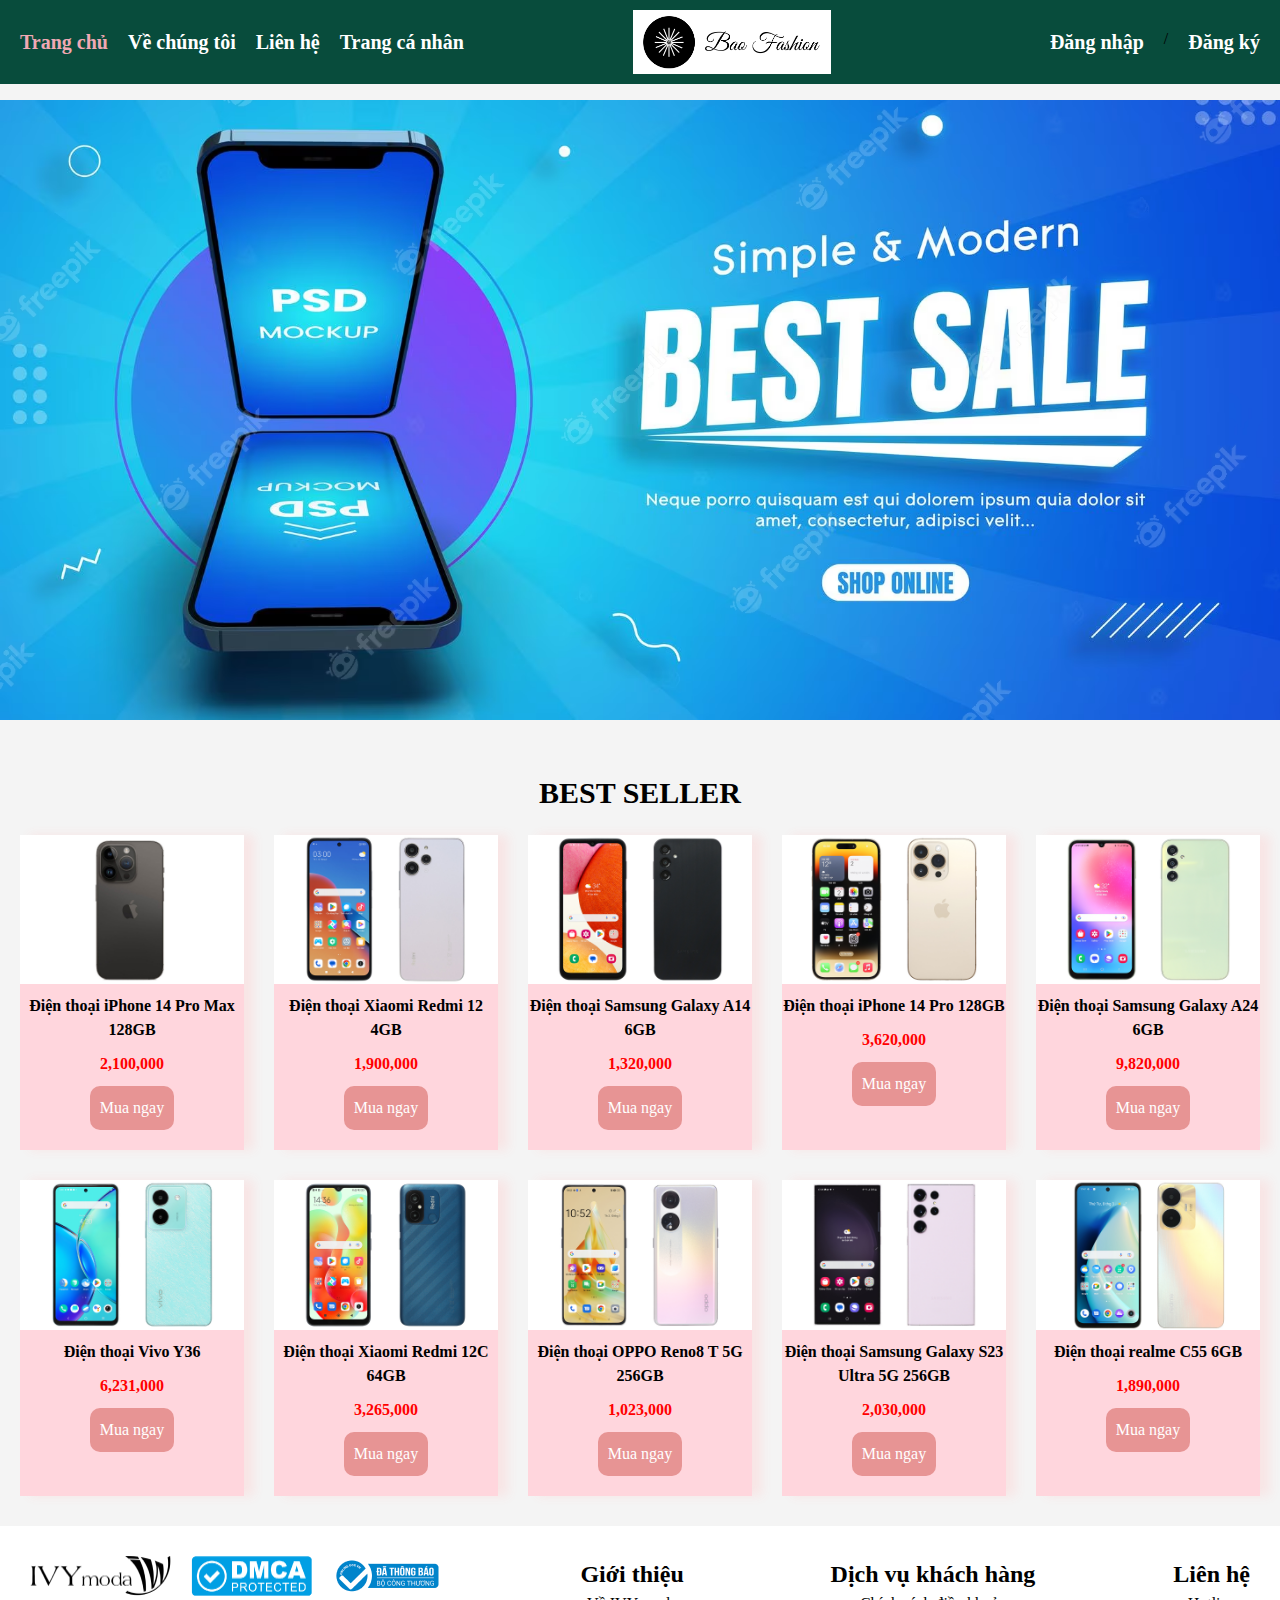
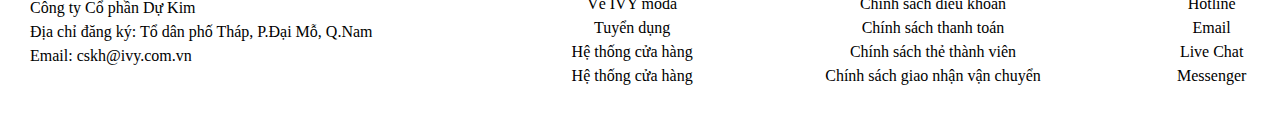
==== index.html @ 698d3289 "fix-ui" ====
<!DOCTYPE html>
<html lang="en">
<head>
    <meta charset="UTF-8">
    <meta http-equiv="X-UA-Compatible" content="IE=edge">
    <meta name="viewport" content="width=device-width, initial-scale=1.0">
    <link rel="stylesheet" href="./css/main.css">
    <link rel="stylesheet" href="https://cdn.jsdelivr.net/npm/bootstrap-icons@1.3.0/font/bootstrap-icons.css">
    <title>TaoBaoShop</title>
</head>
<body>
    <header>
        <div class="container">
            <nav>
                <ul>
                    <li><a href="index.html">Trang chủ</a></li>
                    <li><a href="#">Về chúng tôi</a></li>
                    <li><a href="#">Liên hệ</a></li>
                    <li><a href="profile.html">Trang cá nhân</a></li>
                </ul>
                <a class="logo-link" href="index.html"><img class="logo" src="./images/logo.png" alt="logo" style="width: 80%;">
                </a>
                <ul id="account">
                    <li><a href="login.html">Đăng nhập</a></li>
                    <span>/</span>
                    <li><a href="register.html">Đăng ký</a></li>
                </ul>
            </nav>
        </div>
    </header>
    <div class="main">
            <section class="hero">
                <div class="container"></div>
            </section>
            <section class="product">
                <div class="container">
                    <h3 class="h3">BEST SELLER</h3>
                    <div class="wrapper-product"></div>
                </div>
            </section>
            <div class="cart">
                <p class="item-card"></p>
                <a href="orders.html"><i class="bi bi-cart-check-fill"></i></a>
            </div>
    </div>
    <footer>
        <div class="container">
            <div class="logo">
                <div>
                    <img src="./images/logo-footer.png" alt="logo">
                    <img src="./images/img.png" alt="logo">
                    <img src="./images/img2.png" alt="logo">
                </div>
                <p>Công ty Cổ phần Dự Kim</p>
                <p>Địa chỉ đăng ký: Tổ dân phố Tháp, P.Đại Mỗ, Q.Nam</p>
                <p>Email: cskh@ivy.com.vn</p>
            </div>
            <ul class="foot__about">
                <li>Giới thiệu</li>
                <li>Về IVY moda</li>
                <li>Tuyển dụng</li>
                <li>Hệ thống cửa hàng</li>
                <li>Hệ thống cửa hàng</li>
            </ul>
            <ul class="foot__about">
                <li>Dịch vụ khách hàng</li>
                <li>Chính sách điều khoản</li>
                <li>Chính sách thanh toán</li>
                <li>Chính sách thẻ thành viên</li>
                <li>Chính sách giao nhận vận chuyển</li>
            </ul>
            <ul class="foot__about">
                <li>Liên hệ</li>
                <li>Hotline</li>
                <li>Email</li>
                <li>Live Chat</li>
                <li>Messenger</li>
            </ul>
        </div>
    </footer>
    <script src="script.js"></script>
</body>
</html>
---- css/main.css ----
/* Option 2: Import via CSS */
@import url("https://cdn.jsdelivr.net/npm/bootstrap-icons@1.3.0/font/bootstrap-icons.css");

/* reset css*/

/*
  1. Use a more-intuitive box-sizing model.
*/
*, *::before, *::after {
    box-sizing: border-box;
  }
  /*
    2. Remove default margin
  */
  * {
    margin: 0;
  }
  /*
    Typographic tweaks!
    3. Add accessible line-height
    4. Improve text rendering
  */
  body {
    line-height: 1.5;
    -webkit-font-smoothing: antialiased;
  }
  /*
    5. Improve media defaults
  */
  img, picture, video, canvas, svg {
    display: block;
    max-width: 100%;
  }

  ul {
    padding: 0;
  }
  /*
    6. Remove built-in form typography styles
  */
  input, button, textarea, select {
    font: inherit;
  }
  /*
    7. Avoid text overflows
  */
  p, h1, h2, h3, h4, h5, h6 {
    overflow-wrap: break-word;
  }
  /*
    8. Create a root stacking context
  */
  #root, #__next {
    isolation: isolate;
  }

/* variables */

:root {
    --primary-color: #ffffff;
    --secondary-color: red;
    --text-font-size: 16px;
    --title-font-size: 24px;
}

.container {
    max-width: 1240px;
    width: 100%;
    margin: 0 auto;
}

/* header style */

header {
    padding: 10px 0;
    position: fixed;
    z-index: 1000;
    background-color: #084c3c;
    width: 100%;
}

header .container nav ul {
    display: flex;
    list-style-type: none;
    gap: 20px;
}

nav ul li a {
    text-decoration: none;
    color: white;
    font-size: 20px;
    font-weight: 600;
}

nav ul li a:hover {
  color: rgb(240, 169, 180);
  transition: all ease-in-out 0.2s;
}

nav ul:first-of-type li:first-of-type a {
  color: rgb(240, 169, 180);
}

.logo-link {
  max-width: 20%;
}

nav {
    display: flex;
    align-items: center;
    justify-content: space-between;
}

/* footer style */

footer {
    padding: 30px;
}

footer .container {
    display: flex;
    justify-content: space-between;
}

.logo div {
    display: flex;
    gap: 20px;
}

.foot__about {
    text-align: center;
}

.foot__about li {
    list-style: none;
}

.foot__about li:first-of-type {
    font-weight: 600;
    font-size: 24px;
}

/* main style */

.main {
    background-color: #f4f4f4;
    padding-top: 100px;
}

.hero {
    width: 100%;
    height: 620px;
    background-size: cover;
    background-image: url("../images/hero.avif");
}

.product {
    margin-top: 50px;
}

.wrapper-product {
    display: flex;
    flex-flow: wrap;
}

.product__card{
    background:  rgb(255, 214, 221);
    box-shadow: 10px 0 10px 0 #f8e5e5;
}

.product__card {
    flex: 0 1 calc(20% - 24px);
    margin-right: 30px;
    margin-bottom: 30px;
}

.wrapper-product div:nth-of-type(5n + 5) {
    margin-right: 0;
}

.product .container h3{
    font-size: 30px;
    margin-bottom: 20px;
    text-align: center;
}

.product__card p{
    margin:  10px 0;
    text-align: center;
    font-weight: 600;
}

.product__card p:last-of-type{
    color: red;
}

.product__card div {
    text-align: center;
}

.product__card:hover {
    transform: scale(1.05);
    transition: all ease-in-out 0.5s;
    cursor: pointer;
}

.product__card div button {
    background-color: rgb(231, 148, 148);
    color: white;
    padding: 10px;
    cursor: pointer;
    border-radius: 10px;
    border: none;
    margin-bottom: 20px;
}

.product__card div button:hover{
    transform: scale(1.2);
    transition: all ease-in-out 0.3s;
}

.main .cart {
  position: fixed;
  z-index: 1000;
  bottom: 60px;
  right: 60px;
  position: fixed;
  z-index: 1000;
  cursor: pointer;
}

.bi {
  font-size: 40px;
  color: black;
}

.cart:hover {
  transform: scale(1.5);
  transition: all ease-in-out 0.5s;
}

.cart p {
  font-size: 20px;
  font-weight: 600;
  margin-bottom: -12px;
  margin-left: 14px;
}
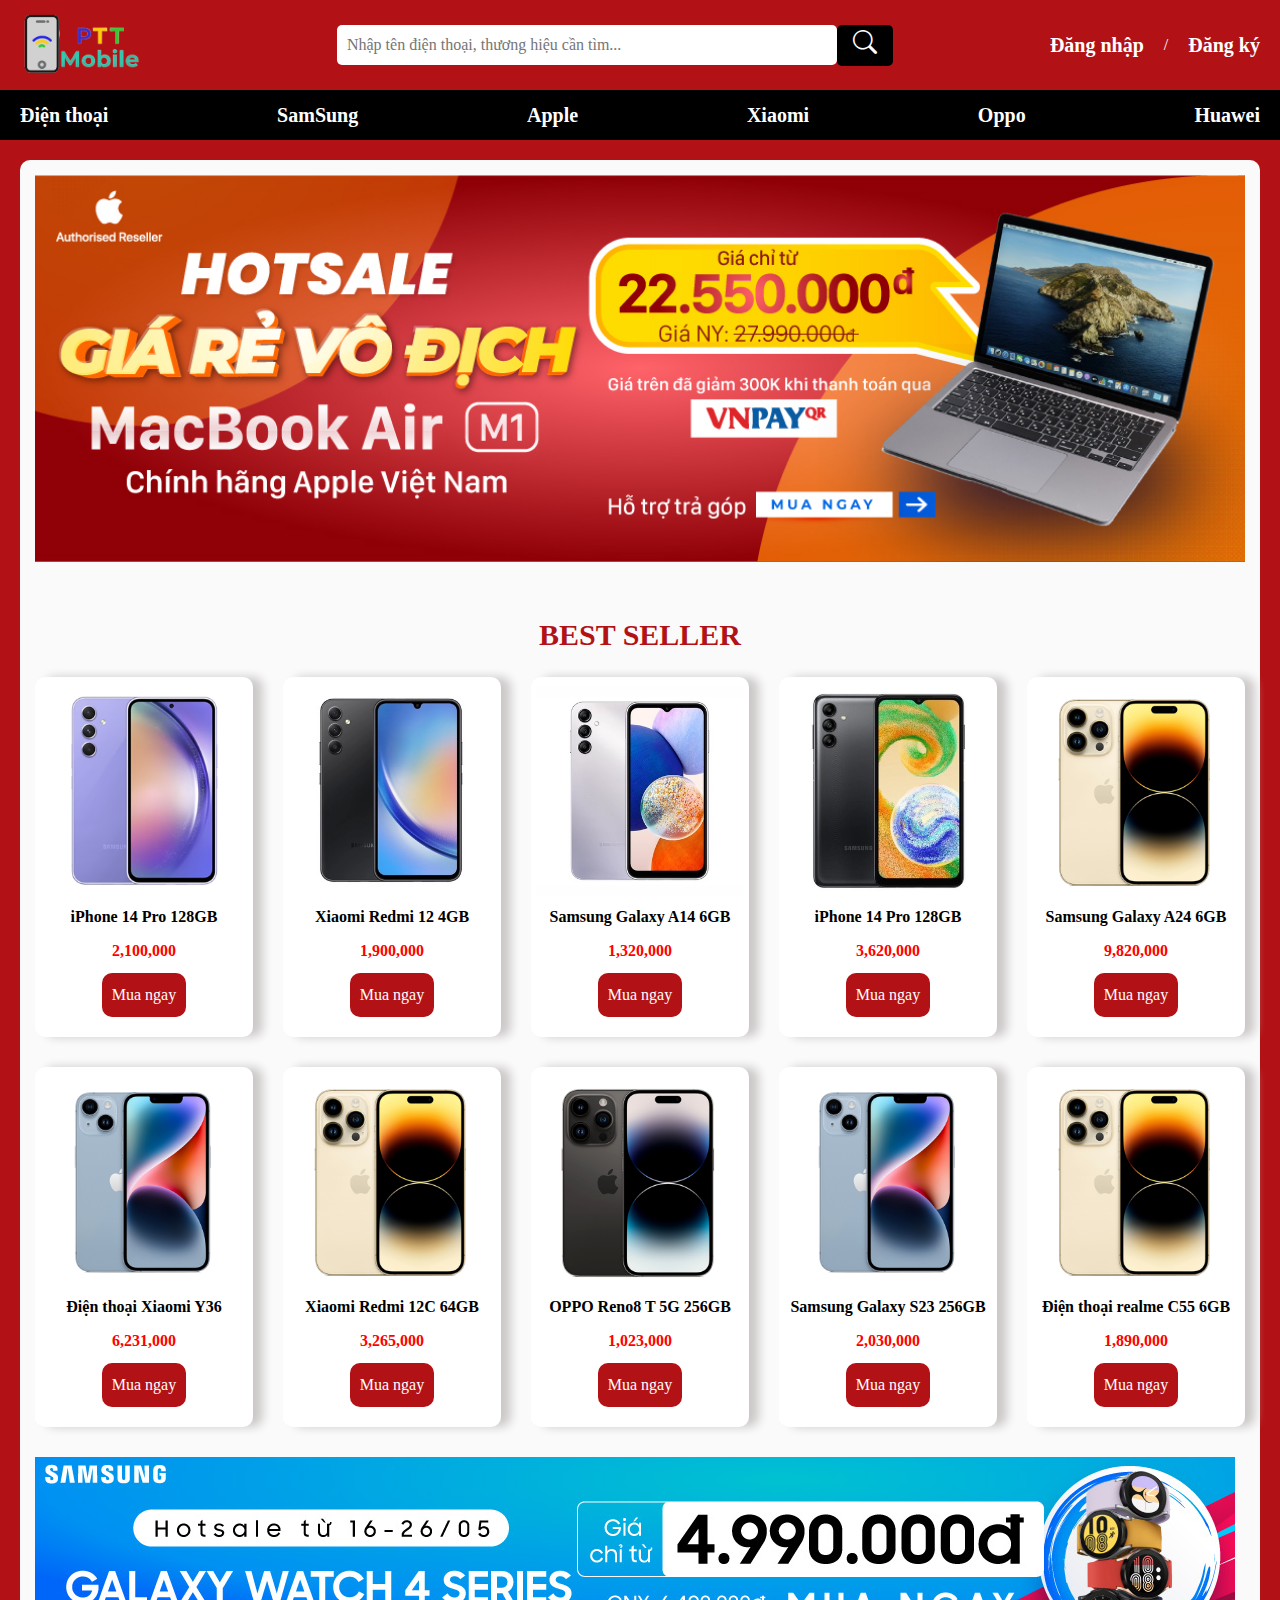
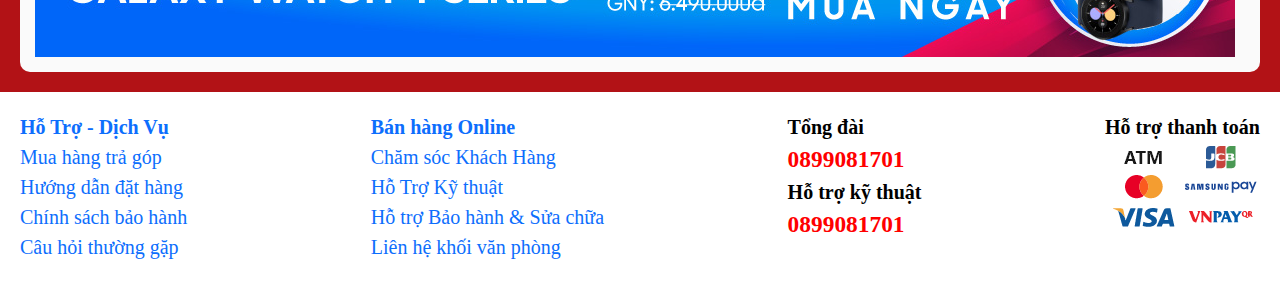
==== commit 7880a06d: "fix-ui" ====
--- a/index.html
+++ b/index.html
@@ -12,71 +12,101 @@
     <header>
         <div class="container">
             <nav>
-                <ul>
-                    <li><a href="index.html">Trang chủ</a></li>
-                    <li><a href="#">Về chúng tôi</a></li>
-                    <li><a href="#">Liên hệ</a></li>
-                    <li><a href="profile.html">Trang cá nhân</a></li>
-                </ul>
                 <a class="logo-link" href="index.html"><img class="logo" src="./images/logo.png" alt="logo" style="width: 80%;">
                 </a>
+                <div class="search">
+                    <input type="text" placeholder="Nhập tên điện thoại, thương hiệu cần tìm...">
+                    <div>
+                        <i class="bi bi-search"></i>
+                    </div>
+                </div>
                 <ul id="account">
-                    <li><a href="login.html">Đăng nhập</a></li>
+                    <li><a id="login-css" href="login.html">Đăng nhập</a></li>
                     <span>/</span>
                     <li><a href="register.html">Đăng ký</a></li>
                 </ul>
             </nav>
         </div>
+        <div class="topbar">
+            <div class="container">
+                <ul>
+                    <li><a href="">Điện thoại</a></li>
+                    <li><a href="">SamSung</a></li>
+                    <li><a href="">Apple</a></li>
+                    <li><a href="">Xiaomi</a></li>
+                    <li><a href="">Oppo</a></li>
+                    <li><a href="">Huawei</a></li>
+                </ul>
+            </div>
+        </div>
     </header>
     <div class="main">
+        <div class="content">
             <section class="hero">
-                <div class="container"></div>
+                <div class="container">
+                    <img src="./images/hero.jpg" alt="hero">
+                </div>
             </section>
             <section class="product">
+                    <div class="container">
+                        <h3 class="h3">BEST SELLER</h3>
+                        <div class="wrapper-product"></div>
+                    </div>
+            </section>
+            <div class="cart">
+                    <p style="color: white;" class="item-card"></p>
+                    <a href="orders.html"><i class="bi bi-cart-check-fill"></i></a>
+            </div>
+            <section class="qc">
                 <div class="container">
-                    <h3 class="h3">BEST SELLER</h3>
-                    <div class="wrapper-product"></div>
+                    <img src="./images/quangcao.jpg" alt="quangcao">
                 </div>
             </section>
-            <div class="cart">
-                <p class="item-card"></p>
-                <a href="orders.html"><i class="bi bi-cart-check-fill"></i></a>
-            </div>
+        </div>
     </div>
     <footer>
         <div class="container">
-            <div class="logo">
-                <div>
-                    <img src="./images/logo-footer.png" alt="logo">
-                    <img src="./images/img.png" alt="logo">
-                    <img src="./images/img2.png" alt="logo">
-                </div>
-                <p>Công ty Cổ phần Dự Kim</p>
-                <p>Địa chỉ đăng ký: Tổ dân phố Tháp, P.Đại Mỗ, Q.Nam</p>
-                <p>Email: cskh@ivy.com.vn</p>
+                <div className="wrapper-footer">
+                    <ul class="list-footer">
+                        <li>
+                            <h4>Hỗ Trợ - Dịch Vụ</h4>
+                            <p>Mua hàng trả góp</p>
+                            <p>Hướng dẫn đặt hàng</p>
+                            <p>Chính sách bảo hành</p>
+                            <p>Câu hỏi thường gặp</p>
+                        </li>
+                        <li>
+                            <h4>Bán hàng Online</h4>
+                            <p>Chăm sóc Khách Hàng</p>
+                            <p>Hỗ Trợ Kỹ thuật</p>
+                            <p>Hỗ trợ Bảo hành & Sửa chữa</p>
+                            <p>Liên hệ khối văn phòng</p>
+                        </li>
+                        <li>
+                            <h4>Tổng đài</h4>
+                            <h3>0899081701</h3>
+                            <h4>Hỗ trợ kỹ thuật</h4>
+                            <h3>0899081701</h3>
+                        </li>
+                        <li>
+                            <h4>Hỗ trợ thanh toán</h4>
+                            <ul>
+                                <div>
+                                    <li><img src="images/logo-atm.png"></img></li>
+                                    <li><img src="images/logo-jcb.png"></img></li>
+                                </div>
+                                <div>
+                                    <li><img src="images/logo-master.png"></img></li>
+                                    <li><img src="images/logo-samsungpay.png"></img></li>
+                                </div>
+                                <div>
+                                    <li><img src="images/logo-visa.png"></img></li>
+                                    <li><img src="images/logo-vnpay.png"></img></li>
+                                </div>
+                            </ul>
+                        </li>
+                    </ul>
             </div>
-            <ul class="foot__about">
-                <li>Giới thiệu</li>
-                <li>Về IVY moda</li>
-                <li>Tuyển dụng</li>
-                <li>Hệ thống cửa hàng</li>
-                <li>Hệ thống cửa hàng</li>
-            </ul>
-            <ul class="foot__about">
-                <li>Dịch vụ khách hàng</li>
-                <li>Chính sách điều khoản</li>
-                <li>Chính sách thanh toán</li>
-                <li>Chính sách thẻ thành viên</li>
-                <li>Chính sách giao nhận vận chuyển</li>
-            </ul>
-            <ul class="foot__about">
-                <li>Liên hệ</li>
-                <li>Hotline</li>
-                <li>Email</li>
-                <li>Live Chat</li>
-                <li>Messenger</li>
-            </ul>
-        </div>
     </footer>
     <script src="script.js"></script>
 </body>
--- a/css/main.css
+++ b/css/main.css
@@ -72,11 +72,12 @@
 /* header style */
 
 header {
-    padding: 10px 0;
-    position: fixed;
-    z-index: 1000;
-    background-color: #084c3c;
+    background-color: #b21216;
     width: 100%;
+}
+
+header .container nav {
+  padding: 10px 0;
 }
 
 header .container nav ul {
@@ -113,14 +114,6 @@
 
 /* footer style */
 
-footer {
-    padding: 30px;
-}
-
-footer .container {
-    display: flex;
-    justify-content: space-between;
-}
 
 .logo div {
     display: flex;
@@ -144,14 +137,10 @@
 
 .main {
     background-color: #f4f4f4;
-    padding-top: 100px;
-}
-
-.hero {
+}
+
+.hero.container {
     width: 100%;
-    height: 620px;
-    background-size: cover;
-    background-image: url("../images/hero.avif");
 }
 
 .product {
@@ -164,14 +153,16 @@
 }
 
 .product__card{
-    background:  rgb(255, 214, 221);
-    box-shadow: 10px 0 10px 0 #f8e5e5;
+    background: white;
+    box-shadow: 10px 0 10px 0 #cdc9c9;
+    border-radius: 10px;
 }
 
 .product__card {
     flex: 0 1 calc(20% - 24px);
     margin-right: 30px;
     margin-bottom: 30px;
+    padding: 10px 5px;
 }
 
 .wrapper-product div:nth-of-type(5n + 5) {
@@ -182,6 +173,7 @@
     font-size: 30px;
     margin-bottom: 20px;
     text-align: center;
+    color: #b21216;
 }
 
 .product__card p{
@@ -205,13 +197,13 @@
 }
 
 .product__card div button {
-    background-color: rgb(231, 148, 148);
+    background-color:#b21216;
     color: white;
     padding: 10px;
     cursor: pointer;
     border-radius: 10px;
     border: none;
-    margin-bottom: 20px;
+    margin-bottom: 10px;
 }
 
 .product__card div button:hover{
@@ -231,7 +223,7 @@
 
 .bi {
   font-size: 40px;
-  color: black;
+  color: rgb(255, 255, 255);
 }
 
 .cart:hover {
@@ -245,3 +237,112 @@
   margin-bottom: -12px;
   margin-left: 14px;
 }
+
+.search {
+  display: flex;
+  justify-content: center;
+  align-items: center;
+}
+
+.search input {
+  width: 500px;
+  height: 40px;
+  border-radius: 5px;
+  border: none;
+  padding-left: 10px;
+}
+
+.search div {
+  background-color: black;
+  height: 41px;
+  text-align: center;
+  width: 56px;
+  border-radius: 5px;
+  cursor: pointer;
+}
+
+.search div i {
+  color: white;
+  font-size: 24px;
+}
+
+#account span {
+  color: white;
+}
+
+#account {
+  display: flex;
+  align-items: center;
+}
+
+.topbar {
+  background-color: black;
+}
+
+.topbar .container ul {
+  display: flex;
+  padding: 10px 0;
+  list-style: none;
+  justify-content: space-between;
+}
+
+.topbar .container ul li a {
+  color: white;
+  font-size: 20px;
+  font-weight: 600;
+  text-decoration: none;
+}
+
+.main {
+  background-color: #b21216;
+  padding: 20px 0;
+}
+
+.hero img {
+  width: 100%;
+}
+
+.content {
+  max-width: 1240px;
+  width: 100%;
+  margin: 0 auto;
+  padding: 15px;
+  background-color: #fafafa;
+  border-radius: 10px;
+}
+
+#login-css {
+  color: white;
+}
+
+footer {
+  padding: 20px 0;
+}
+
+.list-footer {
+  display: flex;
+  justify-content: space-between;
+  list-style-type: none;
+  font-size: 20px;
+}
+
+.list-footer li:nth-of-type(1){
+  color: #0d6efd;
+}
+
+.list-footer li:nth-of-type(2){
+  color: #0d6efd;
+}
+
+.list-footer li:nth-of-type(3) h3 {
+  color: red;
+}
+
+.list-footer li:last-of-type ul div{
+  display: flex;
+  list-style-type: none;
+}
+
+.topbar .container ul li a:hover {
+  color: wheat;
+}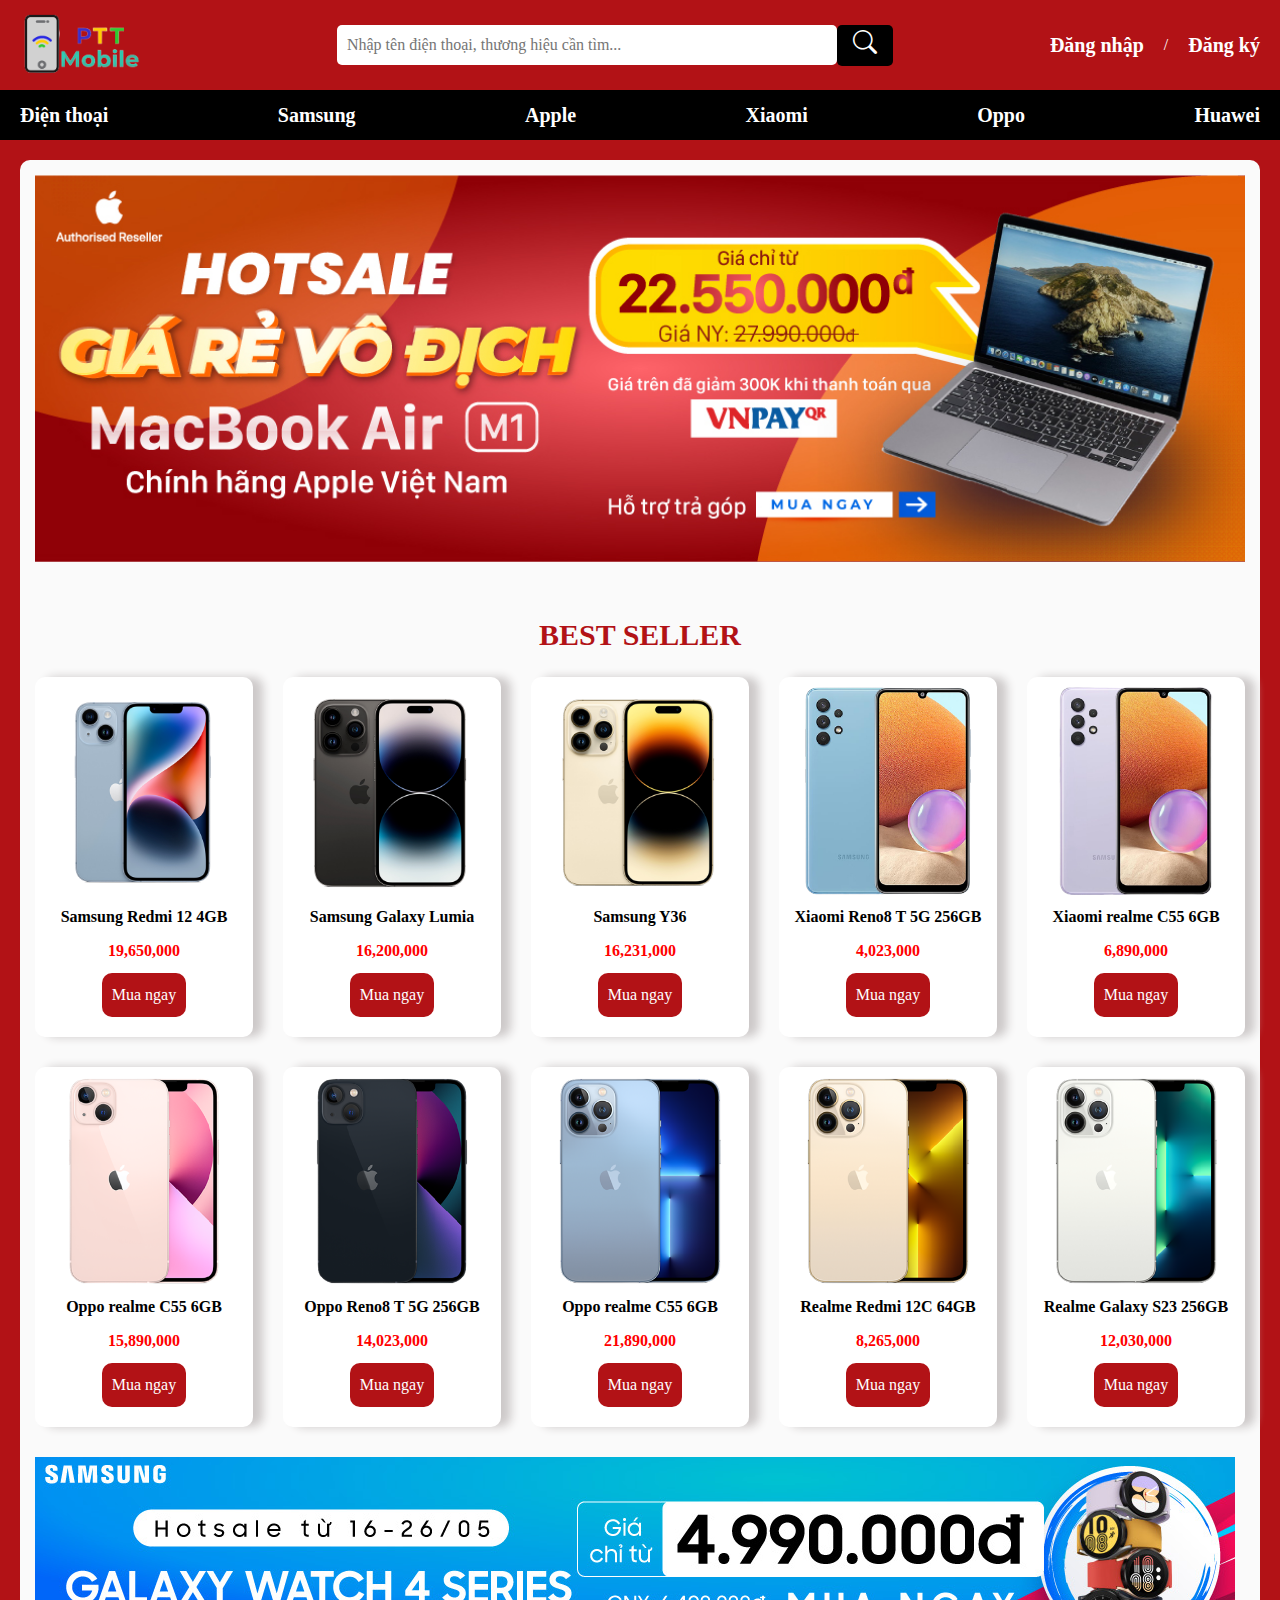
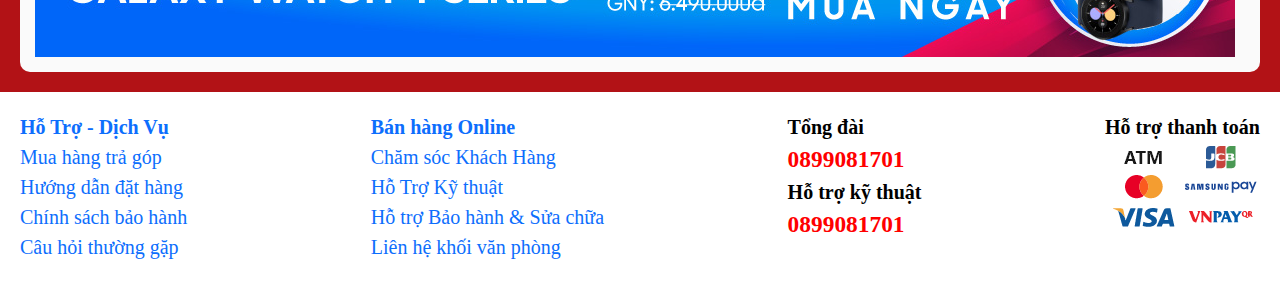
==== commit 960c40cd: "bao-fix-function" ====
--- a/index.html
+++ b/index.html
@@ -30,12 +30,12 @@
         <div class="topbar">
             <div class="container">
                 <ul>
-                    <li><a href="">Điện thoại</a></li>
-                    <li><a href="">SamSung</a></li>
-                    <li><a href="">Apple</a></li>
-                    <li><a href="">Xiaomi</a></li>
-                    <li><a href="">Oppo</a></li>
-                    <li><a href="">Huawei</a></li>
+                    <li><a href="index.html">Điện thoại</a></li>
+                    <li><a href="samsung.html">Samsung</a></li>
+                    <li><a href="apple.html">Apple</a></li>
+                    <li><a href="xiaomi.html">Xiaomi</a></li>
+                    <li><a href="oppo.html">Oppo</a></li>
+                    <li><a href="huawei.html">Huawei</a></li>
                 </ul>
             </div>
         </div>
